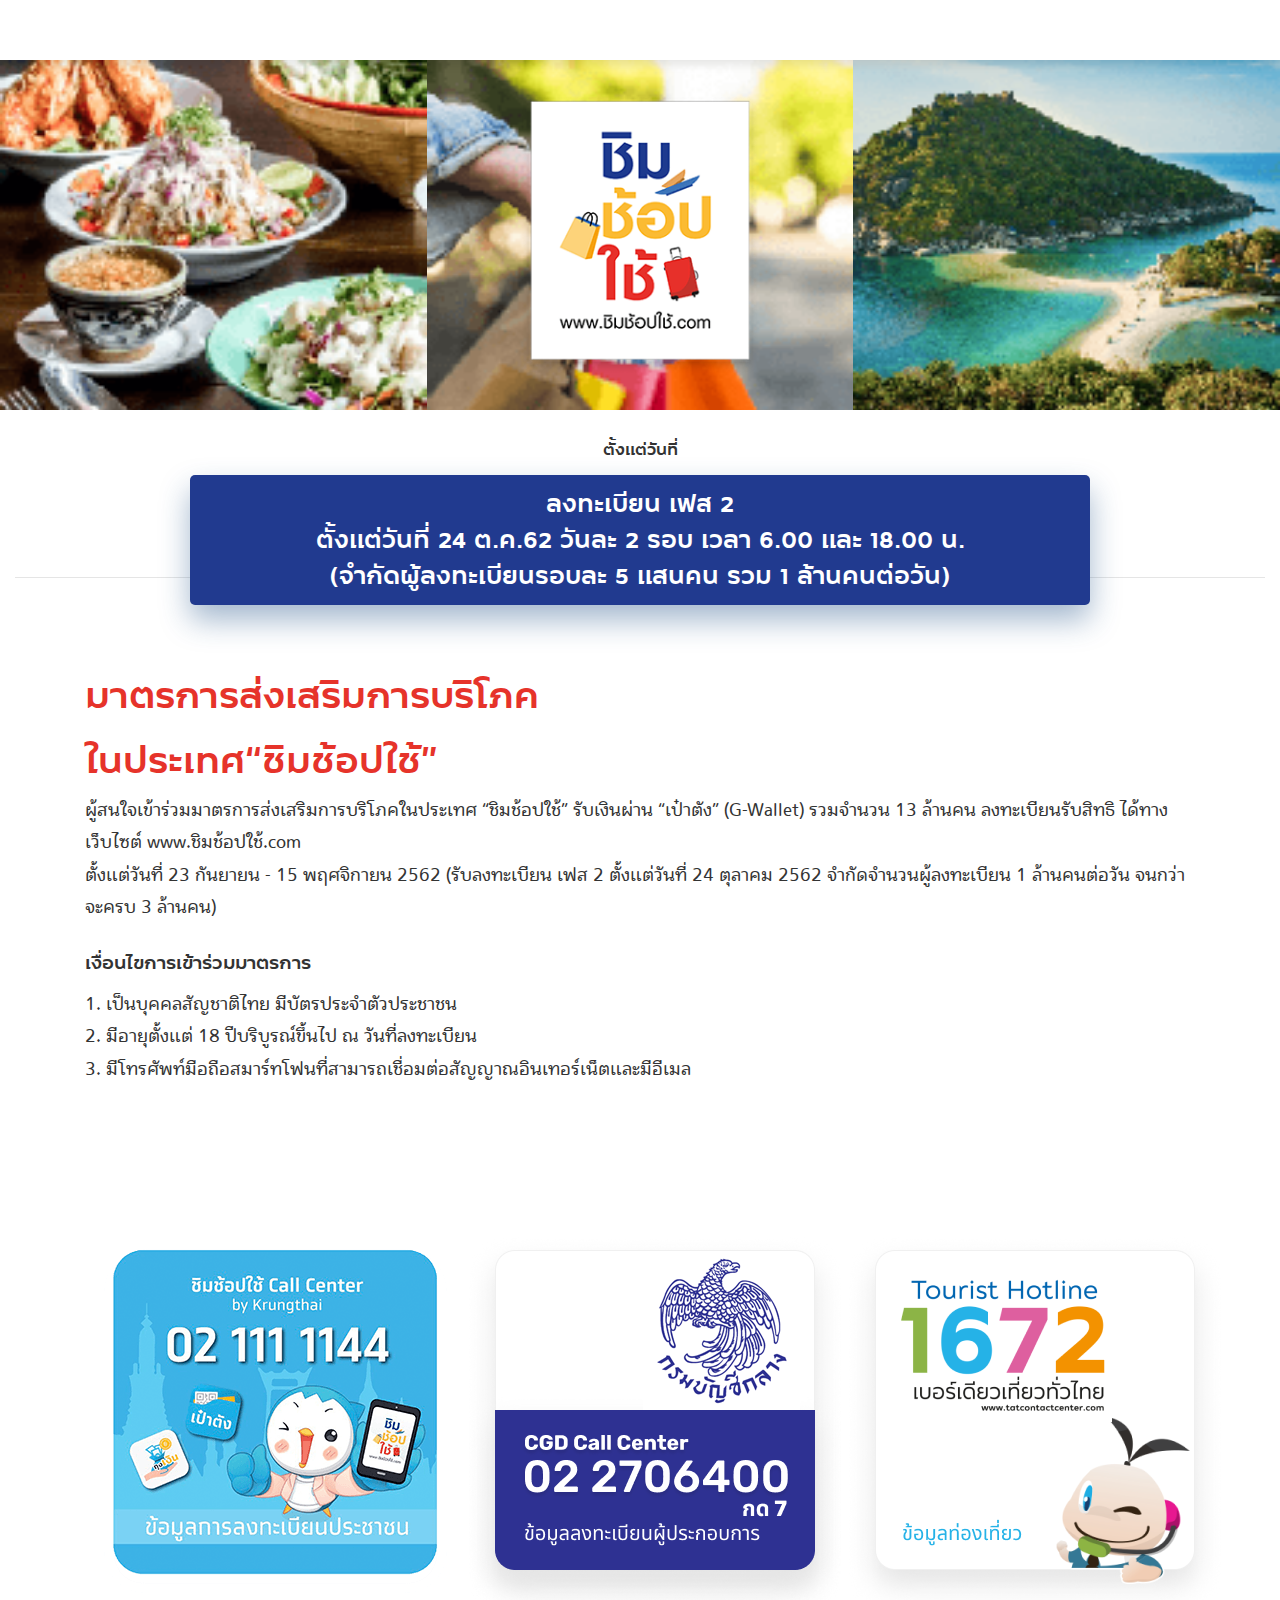
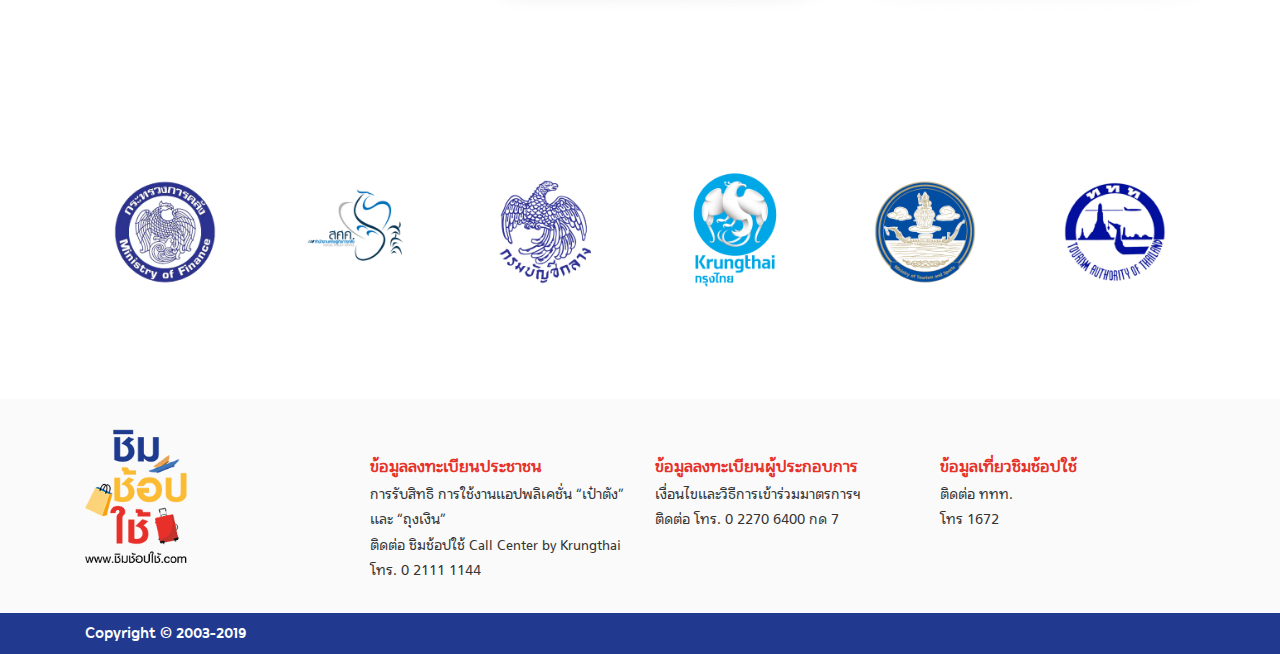
==== index.html @ 34495b47 "Initial commit" ====
<!DOCTYPE html><html lang="en"><head><title>ลงทะเบียนเข้าร่วมมาตรการ ชิมช้อปใช้</title><link href="/assets/img/footer.png" rel="shortcut icon"><meta charset="utf-8"><link href="/favicon.ico" rel="icon"><meta content="width=device-width,initial-scale=1" name="viewport"><meta content="#000000" name="theme-color"><meta content="https://www.ชิมช้อปใช้.com/" property="og:url"><meta content="website" property="og:type"><meta content="มาตรการส่งเสริมการท่องเที่ยวในประเทศ “ชิมช้อปใช้”" property="og:title"><meta content="ผู้สนใจเข้าร่วมมาตรการฯ สามารถลงทะเบียน ตั้งแต่ วันที่ 23 ก.ย. - 15 พ.ย. 62" property="og:description"><meta content="https://www.ชิมช้อปใช้.com/img/share/Share_Social.png" property="og:image"><meta content="มาตรการส่งเสริมการท่องเที่ยวในประเทศ “ชิมช้อปใช้”" property="title"><meta content="ผู้สนใจเข้าร่วมมาตรการฯ สามารถลงทะเบียน ตั้งแต่ วันที่ 23 ก.ย. - 15 พ.ย. 62" property="description"><meta content="https://www.ชิมช้อปใช้.com/img/share/Share_Social.png" property="image"><meta content="Web site created using create-react-app" name="description"><script src="https://code.jquery.com/jquery-3.3.1.slim.min.js" crossorigin="anonymous" integrity="sha384-q8i/X+965DzO0rT7abK41JStQIAqVgRVzpbzo5smXKp4YfRvH+8abtTE1Pi6jizo"></script><link href="https://cdnjs.cloudflare.com" rel="preconnect"><link href="https://stackpath.bootstrapcdn.com" rel="preconnect"><link href="https://code.jquery.com" rel="preconnect"><script src="https://cdnjs.cloudflare.com/ajax/libs/popper.js/1.14.7/umd/popper.min.js" crossorigin="anonymous" integrity="sha384-UO2eT0CpHqdSJQ6hJty5KVphtPhzWj9WO1clHTMGa3JDZwrnQq4sF86dIHNDz0W1"></script><script src="https://stackpath.bootstrapcdn.com/bootstrap/4.3.1/js/bootstrap.min.js" crossorigin="anonymous" integrity="sha384-JjSmVgyd0p3pXB1rRibZUAYoIIy6OrQ6VrjIEaFf/nJGzIxFDsf4x0xIM+B07jRM"></script><link href="logo192.png" rel="apple-touch-icon"><link href="/manifest.json" rel="manifest"><link href="https://stackpath.bootstrapcdn.com/bootstrap/4.3.1/css/bootstrap.min.css" rel="stylesheet" crossorigin="anonymous" integrity="sha384-ggOyR0iXCbMQv3Xipma34MD+dH/1fQ784/j6cY/iJTQUOhcWr7x9JvoRxT2MZw1T"><title>React App</title><link href="/static/css/main.20e8513c.chunk.css" rel="stylesheet"><link href="https://panjs.com" rel="preconnect"></head><body><noscript>You need to enable JavaScript to run this app.</noscript><div id="root"><header><div class="header-link-mobile"><nav class="navbar navbar-light amber lighten-4"><a class="navbar-brand"><img alt="ชิม ช็อป ใช้" src="/assets/img/footer.png"></a><button class="navbar-toggler first-button" aria-controls="navbarSupportedContent" aria-expanded="false" aria-label="Toggle navigation" data-target="#navbarSupportedContent" data-toggle="collapse" type="button"><div class="animated-icon1"><span></span><span></span><span></span></div></button><div class="collapse navbar-collapse" id="navbarSupportedContent"><ul class="navbar-nav mr-auto"><li class="nav-item"><a href="https://regist.ชิมช้อปใช้.com/Register/" target="_blank" class="nav-link">ลงทะเบียนเข้าร่วมมาตรการ</a></li><li class="nav-item"><a href="https://www2.ชิมช้อปใช้.com/howto-register" target="_blank" class="nav-link">ขั้นตอนการเข้าร่วม</a></li><li class="nav-item"><a href="https://www2.ชิมช้อปใช้.com/thung-ngern-shop-province" target="_blank" class="nav-link">ร้านค้าที่เข้าร่วม</a></li></ul></div></nav></div><div class="container-fluid"><div class="row"><div class="col-12"><ul class="header-links"><li><a href="https://regist.ชิมช้อปใช้.com/Register/" target="_blank">ลงทะเบียนเข้าร่วมมาตรการ</a></li><li><a href="https://www2.ชิมช้อปใช้.com/howto-register" target="_blank">ขั้นตอนการเข้าร่วม</a></li><li><a href="https://www2.ชิมช้อปใช้.com/thung-ngern-shop-province" target="_blank">ร้านค้าที่เข้าร่วม</a></li></ul></div></div></div></header><div class="banner"><div class="row no-gutters"><div class="col-4 cover-img-1"></div><div class="col-4 cover-img-2"><div class="row h-100 justify-content-center align-items-center"><div class="col-12"><div class="logo-box"><img alt="banner" src="/assets/img/banner.png"></div></div></div></div><div class="col-4 cover-img-3"></div></div></div><div class="box-register"><div class="container-fluid"><div class="row"><div class="col-12"><div class="since">ตั้งแต่วันที่</div></div><div class="col-12"><div class="time">27 ก.ย. - 31 ธ.ค. 62</div></div><div class="col-12"><button class="btn register">ลงทะเบียน เฟส 2<br>ตั้งแต่วันที่ 24 ต.ค.62 วันละ 2 รอบ เวลา 6.00 และ 18.00 น.<br>(จำกัดผู้ลงทะเบียนรอบละ 5 แสนคน รวม 1 ล้านคนต่อวัน)</button><hr></div></div></div></div><div class="container"><div class="box-detail"><div><div class="head-title d-none d-sm-block">มาตรการส่งเสริมการบริโภค<br>ในประเทศ<span class="nowrap">“ชิมช้อปใช้”</span></div><div class="head-title d-sm-none">มาตรการส่งเสริมการบริโภคในประเทศ<span class="nowrap">“ชิมช้อปใช้”</span></div><div class="detail">ผู้สนใจเข้าร่วมมาตรการส่งเสริมการบริโภคในประเทศ <span class="nowrap">“ชิมช้อปใช้”</span> รับเงินผ่าน <span class="nowrap">“เป๋าตัง”</span> <span class="nowrap">(G-Wallet)</span> รวมจำนวน 13 ล้านคน ลงทะเบียนรับสิทธิ ได้ทางเว็บไซต์ <span class="nowrap">www.ชิมช้อปใช้.com</span><br>ตั้งแต่วันที่ 23 กันยายน - 15 พฤศจิกายน 2562 (รับลงทะเบียน เฟส 2 ตั้งแต่วันที่ 24 ตุลาคม 2562 จำกัดจำนวนผู้ลงทะเบียน 1 ล้านคนต่อวัน จนกว่าจะครบ 3 ล้านคน)</div></div><div class="mt-4"><div class="title">เงื่อนไขการเข้าร่วมมาตรการ</div><div class="detail ul mt-2">1. เป็นบุคคลสัญชาติไทย มีบัตรประจำตัวประชาชน<br>2. มีอายุตั้งแต่ 18 ปีบริบูรณ์ขึ้นไป ณ วันที่ลงทะเบียน<br>3. มีโทรศัพท์มือถือสมาร์ทโฟนที่สามารถเชื่อมต่อสัญญาณอินเทอร์เน็ตและมีอีเมล</div></div></div><div class="box-tat"><div class="row"><div class="col-sm-12 col-md-4"><a href="tel:021111144"><img alt="KTB" src="/assets/img/TAT/KTB.png"></a></div><div class="col-sm-12 col-md-4"><a href="tel:022706400"><img alt="CGD" src="/assets/img/TAT/CGD.png"></a></div><div class="col-sm-12 col-md-4"><a href="tel:1672"><img alt="TAT" src="/assets/img/TAT/TAT.png"></a></div></div></div><div class="box-participant"><div class="row"><div class="col-md-2 col-4"><a href="https://www.mof.go.th/th/home" target="_blank"><img alt="MOF" src="/assets/img/participant/MOF.png"></a></div><div class="col-md-2 col-4"><a href="http://www.fpo.go.th" target="_blank"><img alt="FPO" src="/assets/img/participant/FPO.png"></a></div><div class="col-md-2 col-4"><a href="https://www.cgd.go.th" target="_blank"><img alt="CGD" src="/assets/img/participant/CGD.png"></a></div><div class="col-md-2 col-4"><a href="https://www.newcb.ktb.co.th" target="_blank"><img alt="Krungthai" src="/assets/img/participant/Krungthai.png"></a></div><div class="col-md-2 col-4"><a href="https://www.mots.go.th" target="_blank"><img alt="MOTS" src="/assets/img/participant/MOTS.png"></a></div><div class="col-md-2 col-4"><a href="https://thai.tourismthailand.org" target="_blank"><img alt="TAT" src="/assets/img/participant/TAT.png"></a></div></div></div></div><footer><div class="info"><div class="container"><div class="row"><div class="col-md-3 col-sm-12"><img alt="logo" src="/assets/img/footer.png" class="logo"></div><div class="col-md-3 col-sm-4 col-xs-12"><div class="head">ข้อมูลลงทะเบียนประชาชน</div><div class="detail">การรับสิทธิ การใช้งานแอปพลิเคชั่น <span class="nowrap">“เป๋าตัง”</span> และ <span class="nowrap">“ถุงเงิน”</span></div><div class="detail">ติดต่อ ชิมช้อปใช้ Call Center by Krungthai โทร.<a href="tel:021111144" class="ml-1"><span class="nowrap">0 2111 1144</span></a></div></div><div class="col-md-3 col-sm-4 col-xs-12"><div class="head">ข้อมูลลงทะเบียนผู้ประกอบการ</div><div class="detail">เงื่อนไขและวิธีการเข้าร่วมมาตรการฯ</div><div class="detail">ติดต่อ โทร.<a href="tel:022706400" class="ml-1"><span class="nowrap">0 2270 6400 กด 7</span></a></div></div><div class="col-md-3 col-sm-4 col-xs-12"><div class="head">ข้อมูลเที่ยวชิมช้อปใช้</div><div class="detail">ติดต่อ ททท.</div><div class="detail">โทร<a href="tel:1672" class="ml-1"><span>1672</span></a></div></div></div></div></div><div class="nav-footer"><div class="container"><div class="row no-gutters"><div class="col-sm-12 col-md-3 col-lg-3"><div class="copyright">Copyright © 2003-2019</div></div><div class="row col-sm-12 col-md-9 col-lg-9"><ul class="nav col-sm-12"><li class="col-sm-4 col-md-4 col-lg-4 nav-item"><a href="https://regist.ชิมช้อปใช้.com/Register/" target="_blank" class="nav-link">ลงทะเบียนเข้าร่วมมาตรการ</a></li><li class="col-sm-4 col-md-4 col-lg-4 nav-item"><a href="https://www2.ชิมช้อปใช้.com/howto-register" target="_blank" class="nav-link">ขั้นตอนการเข้าร่วม</a></li><li class="col-sm-4 col-md-4 col-lg-4 nav-item"><a href="https://www2.ชิมช้อปใช้.com/thung-ngern-shop-province" target="_blank" class="nav-link">ร้านค้าที่เข้าร่วม</a></li></ul></div></div></div></div></footer></div><script>!function(l){function e(e){for(var r,t,n=e[0],o=e[1],u=e[2],i=0,c=[];i<n.length;i++)t=n[i],Object.prototype.hasOwnProperty.call(p,t)&&p[t]&&c.push(p[t][0]),p[t]=0;for(r in o)Object.prototype.hasOwnProperty.call(o,r)&&(l[r]=o[r]);for(s&&s(e);c.length;)c.shift()();return f.push.apply(f,u||[]),a()}function a(){for(var e,r=0;r<f.length;r++){for(var t=f[r],n=!0,o=1;o<t.length;o++){var u=t[o];0!==p[u]&&(n=!1)}n&&(f.splice(r--,1),e=i(i.s=t[0]))}return e}var t={},p={1:0},f=[];function i(e){if(t[e])return t[e].exports;var r=t[e]={i:e,l:!1,exports:{}};return l[e].call(r.exports,r,r.exports,i),r.l=!0,r.exports}i.m=l,i.c=t,i.d=function(e,r,t){i.o(e,r)||Object.defineProperty(e,r,{enumerable:!0,get:t})},i.r=function(e){"undefined"!=typeof Symbol&&Symbol.toStringTag&&Object.defineProperty(e,Symbol.toStringTag,{value:"Module"}),Object.defineProperty(e,"__esModule",{value:!0})},i.t=function(r,e){if(1&e&&(r=i(r)),8&e)return r;if(4&e&&"object"==typeof r&&r&&r.__esModule)return r;var t=Object.create(null);if(i.r(t),Object.defineProperty(t,"default",{enumerable:!0,value:r}),2&e&&"string"!=typeof r)for(var n in r)i.d(t,n,function(e){return r[e]}.bind(null,n));return t},i.n=function(e){var r=e&&e.__esModule?function(){return e.default}:function(){return e};return i.d(r,"a",r),r},i.o=function(e,r){return Object.prototype.hasOwnProperty.call(e,r)},i.p="/";var r=this["webpackJsonpchim-chop-chai"]=this["webpackJsonpchim-chop-chai"]||[],n=r.push.bind(r);r.push=e,r=r.slice();for(var o=0;o<r.length;o++)e(r[o]);var s=n;a()}([])</script><script src="/static/js/2.3e4d0c58.chunk.js"></script><script src="/static/js/main.bba9b954.chunk.js"></script></body></html>
---- static/css/main.20e8513c.chunk.css ----
body{font-family:TATSanaSuksa;font-size:16px;color:#333;line-height:1.8}.page-header{color:red}.box-detail{margin-top:70px;margin-bottom:70px}.box-tat{margin:150px 0}.box-participant{margin:100px 0;text-align:center}footer{font-size:14px}@font-face{font-family:Chonburi;src:url(/assets/fonts/Chonburi/Chonburi-Regular.ttf) format("truetype"),url(/assets/fonts/Chonburi/chonburi-regular-webfont.ttf) format("truetype"),url(/assets/fonts/Chonburi/chonburi-regular-webfont.eot?#iefix) format("embedded-opentype"),url(/assets/fonts/Chonburi/chonburi-regular-webfont.woff2) format("woff2"),url(/assets/fonts/Chonburi/chonburi-regular-webfont.woff) format("woff"),url(/assets/fonts/Chonburi/chonburi-regular-webfont.svg#Chonburi) format("svg");font-weight:400;font-style:normal}@font-face{font-family:TATSanaChon;src:url(/assets/fonts/TAT/TATSANA\ CHON-REG.TTF);src:url(/assets/fonts/TAT/TATSanaChon-Regular.eot);src:url(/assets/fonts/TAT/TATSanaChon-Regular.eot?#iefix) format("embedded-opentype"),url(/assets/fonts/TAT/TATSanaChon-Regular.woff2) format("woff2"),url(/assets/fonts/TAT/TATSanaChon-Regular.woff) format("woff")}@font-face{font-family:TATSanaSuksa;src:url(/assets/fonts/TAT/TATSANA\ SUKSA-REG.TTF);src:url(/assets/fonts/TAT/TATSanaSuksa-Regular.eot);src:url(/assets/fonts/TAT/TATSanaSuksa-Regular.eot?#iefix) format("embedded-opentype"),url(/assets/fonts/TAT/TATSanaSuksa-Regular.woff2) format("woff2"),url(/assets/fonts/TAT/TATSanaSuksa-Regular.woff) format("woff")}@font-face{font-family:TATSanaSuksaBold;src:url(/assets/fonts/TAT/TATSANA\ CHON-BLD.TTF);src:url(/assets/fonts/TAT/TATSanaChon-Bold.eot);src:url(/assets/fonts/TAT/TATSanaChon-Bold.eot?#iefix) format("embedded-opentype"),url(/assets/fonts/TAT/TATSanaChon-Bold.woff2) format("woff2"),url(/assets/fonts/TAT/TATSanaChon-Bold.woff) format("woff")}.banner{padding-top:60px}.banner .cover-img-1{background:url(/assets/img/banner-left.png) no-repeat}@media (max-width:577px){.banner .cover-img-1{background:url(/assets/img/banner-left-s.png) no-repeat}}.banner .cover-img-2{background:url(/assets/img/banner-center.png) no-repeat}@media (max-width:577px){.banner .cover-img-2{background:url(/assets/img/banner-center-s.png) no-repeat}}.banner .cover-img-2 .logo-box{padding:20px;width:280px;margin:auto}@media (max-width:769px){.banner .cover-img-2 .logo-box{width:146px;height:173px}}@media (max-width:577px){.banner .cover-img-2 .logo-box{width:110px;height:131px;padding:0}}.banner .cover-img-2 .logo-box img{width:100%;height:100%}.banner .cover-img-3{background:url(/assets/img/banner-right.png) no-repeat}@media (max-width:577px){.banner .cover-img-3{background:url(/assets/img/banner-right-s.png) no-repeat}}.banner .cover-img-1,.banner .cover-img-2,.banner .cover-img-3{height:350px;background-size:cover}@media (max-width:769px){.banner .cover-img-1,.banner .cover-img-2,.banner .cover-img-3{height:242px}}@media (max-width:577px){.banner .cover-img-1,.banner .cover-img-2,.banner .cover-img-3{height:221px}}.box-register{font-family:TATSanaSuksaBold;text-align:center;margin:26px 0;font-weight:700}.box-register .time{margin-top:-10px;font-size:48px;color:#e6332a}@media (max-width:769px){.box-register .time{font-size:36px}}@media (max-width:577px){.box-register .time{font-size:30px}}.box-register .register{font-family:TATSanaSuksaBold;color:#fff;border-radius:5px;box-shadow:0 15px 30px 0 rgba(28,78,132,.4);background-color:#213a8f;font-size:24px;margin:10px 0;width:900px;padding:10px}@media (max-width:769px){.box-register .register{font-size:18px}}@media (max-width:577px){.box-register .register{font-size:18px;width:100%}}.box-register .register:hover{background-color:#fbbc33;box-shadow:none}.box-register hr{margin-top:-3%}@media (max-width:1024px){.box-register hr{margin-top:-4%}}@media (max-width:769px){.box-register hr{margin-top:-4.5%}}.head-title{font-family:TATSanaSuksaBold;font-size:36px;color:#e6332a}@media (max-width:769px){.head-title{font-size:24px;line-height:1.3}}@media (max-width:577px){.head-title{font-size:24px;line-height:1.6}}.box-detail .detail{font-family:TATSanaSuksa;font-size:18px}@media (max-width:769px){.box-detail .detail{font-size:14px}}@media (max-width:577px){.box-detail .detail{font-size:16px}}.box-detail .title{font-family:TATSanaSuksaBold;font-size:18px}.box-participant img{width:70%}.head{font-weight:700;color:#e6332a;margin-top:24px;font-size:16px}.info{background-color:#fafafa;padding:30px}footer .info a{text-decoration:none!important;color:#333!important}footer .info .logo{width:108px}footer .nav-footer{font-family:TATSanaSuksaBold;background-color:#213a8f;color:#fff}@media (max-width:577px){footer .nav-footer{padding:15px 0}}.nav-footer a{font-size:14px;text-decoration:none;color:#fff}.nav-footer .copyright{padding:.5rem 1rem .5rem 0}@media (max-width:769px){.nav-footer .copyright{padding:.5rem;font-size:12px}}@media (max-width:577px){.nav-footer .copyright{padding:.5rem 2rem}}footer .nav-footer .nav{float:right}@media (max-width:769px){footer .nav-footer .nav .nav-link{padding:.5rem;font-size:12px}}@media (max-width:577px){footer .nav-footer .nav .nav-link{padding:.5rem 2rem}}@media (max-width:577px){.container{padding-right:30px;padding-left:30px}}header{box-shadow:0 4px 10px 0 rgba(0,0,0,.1);position:fixed;z-index:200;width:100%;height:60px;max-width:none!important;padding:0;margin-bottom:60px;background-color:#fff}header .header-links{list-style:none;margin:0;padding:5px 0 0;text-align:center}@media (max-width:577px){header .header-links{display:none}}header .header-links li{display:inline-block;padding:14px 15px;font-family:TATSanaChon;font-size:14px;font-weight:700}header .header-links li a{text-decoration:none;color:#333;font-weight:700;background-color:transparent;cursor:pointer;position:relative}header .header-links li a:hover{color:#213a8f}header .header-links li a:after{content:"";position:absolute;width:100%;height:6px;bottom:-14px;left:0;background-color:#213a8f;visibility:hidden;-webkit-transform:scaleX(0);transform:scaleX(0);-webkit-transition:all .3s ease-in-out 0s;transition:all .3s ease-in-out 0s}@media (max-width:769px){header .header-links li a:after{visibility:hidden}}@media (max-width:577px){header .header-links li a:after{visibility:hidden}}header .header-links li a:hover:after{visibility:visible;-webkit-transform:scaleX(1);transform:scaleX(1)}@media (max-width:769px){header .header-links li a:hover:after{-webkit-transform:scaleX(0);transform:scaleX(0)}}@media (max-width:577px){header .header-links li a:hover:after{-webkit-transform:scaleX(0);transform:scaleX(0)}}header .header-link-mobile{display:none;text-align:right;cursor:pointer}@media (max-width:577px){header .header-link-mobile{display:block}}footer .footer-2 .nav{float:right}@media (max-width:769px){footer .footer-2 .nav .nav-link{padding:.5rem;font-size:12px}}@media (max-width:577px){footer .footer-2 .nav .nav-link{padding:.5rem 2rem}}.navbar{background:#fff}.navbar-brand{width:35px;height:48px;padding:0}.navbar-brand img{width:100%;height:100%}.navbar-toggler{border:none}.navbar-toggler:focus{outline:0}.animated-icon1,.animated-icon2,.animated-icon3{width:30px;height:20px;position:relative;margin:0;-webkit-transform:rotate(0deg);transform:rotate(0deg);-webkit-transition:.5s ease-in-out;transition:.5s ease-in-out;cursor:pointer}.animated-icon1 span,.animated-icon2 span,.animated-icon3 span{display:block;position:absolute;height:3px;width:100%;border-radius:9px;opacity:1;left:0;-webkit-transform:rotate(0deg);transform:rotate(0deg);-webkit-transition:.25s ease-in-out;transition:.25s ease-in-out}.animated-icon1 span{background:#333}.animated-icon1 span:first-child{top:0}.animated-icon1 span:nth-child(2){top:10px}.animated-icon1 span:nth-child(3){top:20px}.animated-icon1.open span:first-child{top:11px;-webkit-transform:rotate(135deg);transform:rotate(135deg)}.animated-icon1.open span:nth-child(2){opacity:0;left:-60px}.animated-icon1.open span:nth-child(3){top:11px;-webkit-transform:rotate(-135deg);transform:rotate(-135deg)}span.nowrap{white-space:nowrap}
/*# sourceMappingURL=main.20e8513c.chunk.css.map */
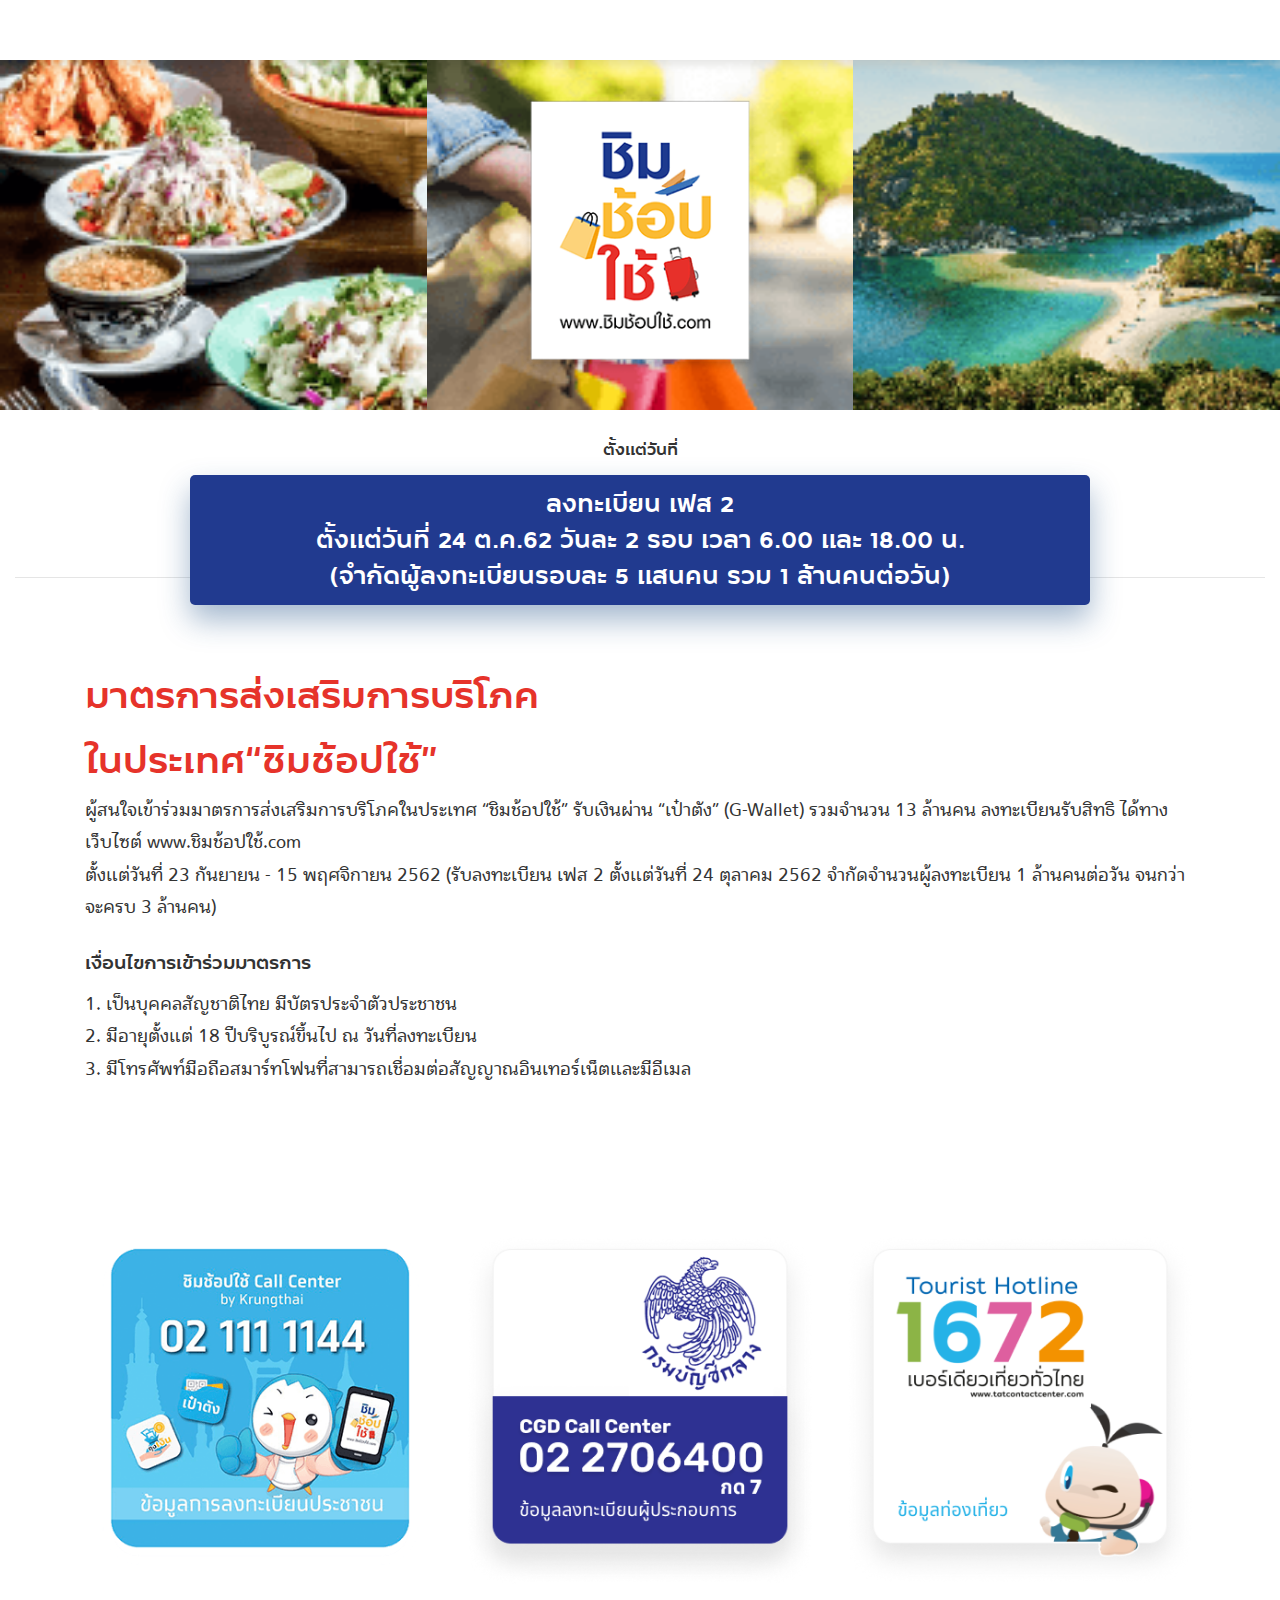
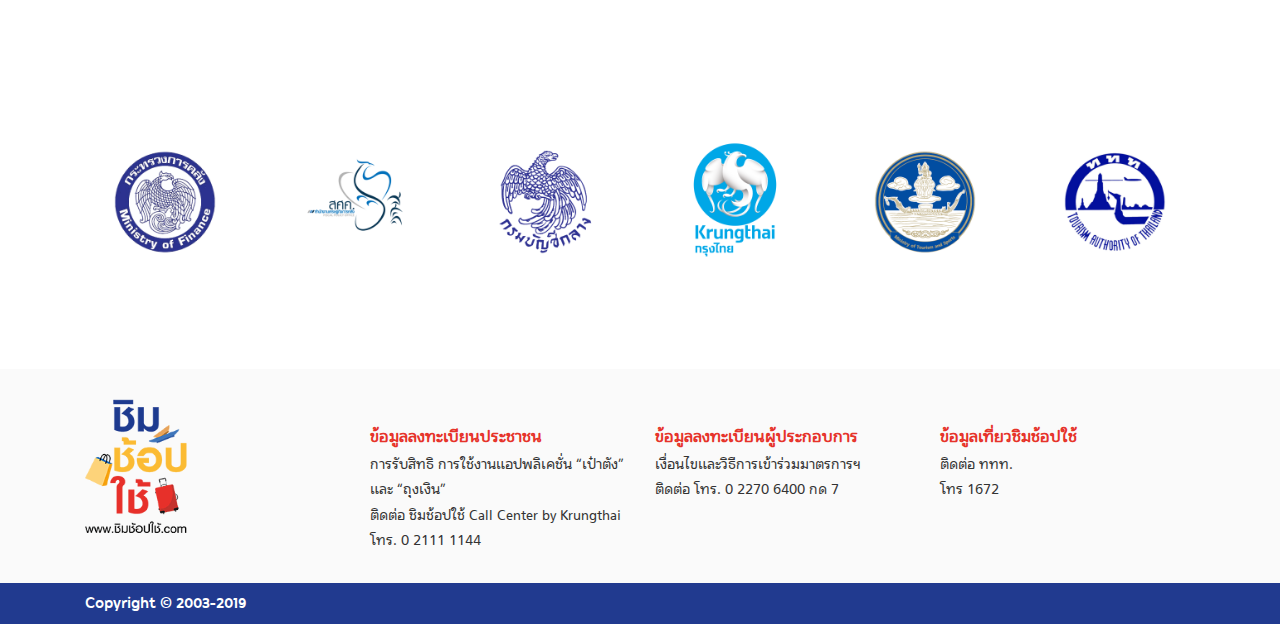
==== commit fafa0ea0: "fixed css bug" ====
--- a/index.html
+++ b/index.html
@@ -1 +1 @@
-<!DOCTYPE html><html lang="en"><head><title>ลงทะเบียนเข้าร่วมมาตรการ ชิมช้อปใช้</title><link href="/assets/img/footer.png" rel="shortcut icon"><meta charset="utf-8"><link href="/favicon.ico" rel="icon"><meta content="width=device-width,initial-scale=1" name="viewport"><meta content="#000000" name="theme-color"><meta content="https://www.ชิมช้อปใช้.com/" property="og:url"><meta content="website" property="og:type"><meta content="มาตรการส่งเสริมการท่องเที่ยวในประเทศ “ชิมช้อปใช้”" property="og:title"><meta content="ผู้สนใจเข้าร่วมมาตรการฯ สามารถลงทะเบียน ตั้งแต่ วันที่ 23 ก.ย. - 15 พ.ย. 62" property="og:description"><meta content="https://www.ชิมช้อปใช้.com/img/share/Share_Social.png" property="og:image"><meta content="มาตรการส่งเสริมการท่องเที่ยวในประเทศ “ชิมช้อปใช้”" property="title"><meta content="ผู้สนใจเข้าร่วมมาตรการฯ สามารถลงทะเบียน ตั้งแต่ วันที่ 23 ก.ย. - 15 พ.ย. 62" property="description"><meta content="https://www.ชิมช้อปใช้.com/img/share/Share_Social.png" property="image"><meta content="Web site created using create-react-app" name="description"><script src="https://code.jquery.com/jquery-3.3.1.slim.min.js" crossorigin="anonymous" integrity="sha384-q8i/X+965DzO0rT7abK41JStQIAqVgRVzpbzo5smXKp4YfRvH+8abtTE1Pi6jizo"></script><link href="https://cdnjs.cloudflare.com" rel="preconnect"><link href="https://stackpath.bootstrapcdn.com" rel="preconnect"><link href="https://code.jquery.com" rel="preconnect"><script src="https://cdnjs.cloudflare.com/ajax/libs/popper.js/1.14.7/umd/popper.min.js" crossorigin="anonymous" integrity="sha384-UO2eT0CpHqdSJQ6hJty5KVphtPhzWj9WO1clHTMGa3JDZwrnQq4sF86dIHNDz0W1"></script><script src="https://stackpath.bootstrapcdn.com/bootstrap/4.3.1/js/bootstrap.min.js" crossorigin="anonymous" integrity="sha384-JjSmVgyd0p3pXB1rRibZUAYoIIy6OrQ6VrjIEaFf/nJGzIxFDsf4x0xIM+B07jRM"></script><link href="logo192.png" rel="apple-touch-icon"><link href="/manifest.json" rel="manifest"><link href="https://stackpath.bootstrapcdn.com/bootstrap/4.3.1/css/bootstrap.min.css" rel="stylesheet" crossorigin="anonymous" integrity="sha384-ggOyR0iXCbMQv3Xipma34MD+dH/1fQ784/j6cY/iJTQUOhcWr7x9JvoRxT2MZw1T"><title>React App</title><link href="/static/css/main.20e8513c.chunk.css" rel="stylesheet"><link href="https://panjs.com" rel="preconnect"></head><body><noscript>You need to enable JavaScript to run this app.</noscript><div id="root"><header><div class="header-link-mobile"><nav class="navbar navbar-light amber lighten-4"><a class="navbar-brand"><img alt="ชิม ช็อป ใช้" src="/assets/img/footer.png"></a><button class="navbar-toggler first-button" aria-controls="navbarSupportedContent" aria-expanded="false" aria-label="Toggle navigation" data-target="#navbarSupportedContent" data-toggle="collapse" type="button"><div class="animated-icon1"><span></span><span></span><span></span></div></button><div class="collapse navbar-collapse" id="navbarSupportedContent"><ul class="navbar-nav mr-auto"><li class="nav-item"><a href="https://regist.ชิมช้อปใช้.com/Register/" target="_blank" class="nav-link">ลงทะเบียนเข้าร่วมมาตรการ</a></li><li class="nav-item"><a href="https://www2.ชิมช้อปใช้.com/howto-register" target="_blank" class="nav-link">ขั้นตอนการเข้าร่วม</a></li><li class="nav-item"><a href="https://www2.ชิมช้อปใช้.com/thung-ngern-shop-province" target="_blank" class="nav-link">ร้านค้าที่เข้าร่วม</a></li></ul></div></nav></div><div class="container-fluid"><div class="row"><div class="col-12"><ul class="header-links"><li><a href="https://regist.ชิมช้อปใช้.com/Register/" target="_blank">ลงทะเบียนเข้าร่วมมาตรการ</a></li><li><a href="https://www2.ชิมช้อปใช้.com/howto-register" target="_blank">ขั้นตอนการเข้าร่วม</a></li><li><a href="https://www2.ชิมช้อปใช้.com/thung-ngern-shop-province" target="_blank">ร้านค้าที่เข้าร่วม</a></li></ul></div></div></div></header><div class="banner"><div class="row no-gutters"><div class="col-4 cover-img-1"></div><div class="col-4 cover-img-2"><div class="row h-100 justify-content-center align-items-center"><div class="col-12"><div class="logo-box"><img alt="banner" src="/assets/img/banner.png"></div></div></div></div><div class="col-4 cover-img-3"></div></div></div><div class="box-register"><div class="container-fluid"><div class="row"><div class="col-12"><div class="since">ตั้งแต่วันที่</div></div><div class="col-12"><div class="time">27 ก.ย. - 31 ธ.ค. 62</div></div><div class="col-12"><button class="btn register">ลงทะเบียน เฟส 2<br>ตั้งแต่วันที่ 24 ต.ค.62 วันละ 2 รอบ เวลา 6.00 และ 18.00 น.<br>(จำกัดผู้ลงทะเบียนรอบละ 5 แสนคน รวม 1 ล้านคนต่อวัน)</button><hr></div></div></div></div><div class="container"><div class="box-detail"><div><div class="head-title d-none d-sm-block">มาตรการส่งเสริมการบริโภค<br>ในประเทศ<span class="nowrap">“ชิมช้อปใช้”</span></div><div class="head-title d-sm-none">มาตรการส่งเสริมการบริโภคในประเทศ<span class="nowrap">“ชิมช้อปใช้”</span></div><div class="detail">ผู้สนใจเข้าร่วมมาตรการส่งเสริมการบริโภคในประเทศ <span class="nowrap">“ชิมช้อปใช้”</span> รับเงินผ่าน <span class="nowrap">“เป๋าตัง”</span> <span class="nowrap">(G-Wallet)</span> รวมจำนวน 13 ล้านคน ลงทะเบียนรับสิทธิ ได้ทางเว็บไซต์ <span class="nowrap">www.ชิมช้อปใช้.com</span><br>ตั้งแต่วันที่ 23 กันยายน - 15 พฤศจิกายน 2562 (รับลงทะเบียน เฟส 2 ตั้งแต่วันที่ 24 ตุลาคม 2562 จำกัดจำนวนผู้ลงทะเบียน 1 ล้านคนต่อวัน จนกว่าจะครบ 3 ล้านคน)</div></div><div class="mt-4"><div class="title">เงื่อนไขการเข้าร่วมมาตรการ</div><div class="detail ul mt-2">1. เป็นบุคคลสัญชาติไทย มีบัตรประจำตัวประชาชน<br>2. มีอายุตั้งแต่ 18 ปีบริบูรณ์ขึ้นไป ณ วันที่ลงทะเบียน<br>3. มีโทรศัพท์มือถือสมาร์ทโฟนที่สามารถเชื่อมต่อสัญญาณอินเทอร์เน็ตและมีอีเมล</div></div></div><div class="box-tat"><div class="row"><div class="col-sm-12 col-md-4"><a href="tel:021111144"><img alt="KTB" src="/assets/img/TAT/KTB.png"></a></div><div class="col-sm-12 col-md-4"><a href="tel:022706400"><img alt="CGD" src="/assets/img/TAT/CGD.png"></a></div><div class="col-sm-12 col-md-4"><a href="tel:1672"><img alt="TAT" src="/assets/img/TAT/TAT.png"></a></div></div></div><div class="box-participant"><div class="row"><div class="col-md-2 col-4"><a href="https://www.mof.go.th/th/home" target="_blank"><img alt="MOF" src="/assets/img/participant/MOF.png"></a></div><div class="col-md-2 col-4"><a href="http://www.fpo.go.th" target="_blank"><img alt="FPO" src="/assets/img/participant/FPO.png"></a></div><div class="col-md-2 col-4"><a href="https://www.cgd.go.th" target="_blank"><img alt="CGD" src="/assets/img/participant/CGD.png"></a></div><div class="col-md-2 col-4"><a href="https://www.newcb.ktb.co.th" target="_blank"><img alt="Krungthai" src="/assets/img/participant/Krungthai.png"></a></div><div class="col-md-2 col-4"><a href="https://www.mots.go.th" target="_blank"><img alt="MOTS" src="/assets/img/participant/MOTS.png"></a></div><div class="col-md-2 col-4"><a href="https://thai.tourismthailand.org" target="_blank"><img alt="TAT" src="/assets/img/participant/TAT.png"></a></div></div></div></div><footer><div class="info"><div class="container"><div class="row"><div class="col-md-3 col-sm-12"><img alt="logo" src="/assets/img/footer.png" class="logo"></div><div class="col-md-3 col-sm-4 col-xs-12"><div class="head">ข้อมูลลงทะเบียนประชาชน</div><div class="detail">การรับสิทธิ การใช้งานแอปพลิเคชั่น <span class="nowrap">“เป๋าตัง”</span> และ <span class="nowrap">“ถุงเงิน”</span></div><div class="detail">ติดต่อ ชิมช้อปใช้ Call Center by Krungthai โทร.<a href="tel:021111144" class="ml-1"><span class="nowrap">0 2111 1144</span></a></div></div><div class="col-md-3 col-sm-4 col-xs-12"><div class="head">ข้อมูลลงทะเบียนผู้ประกอบการ</div><div class="detail">เงื่อนไขและวิธีการเข้าร่วมมาตรการฯ</div><div class="detail">ติดต่อ โทร.<a href="tel:022706400" class="ml-1"><span class="nowrap">0 2270 6400 กด 7</span></a></div></div><div class="col-md-3 col-sm-4 col-xs-12"><div class="head">ข้อมูลเที่ยวชิมช้อปใช้</div><div class="detail">ติดต่อ ททท.</div><div class="detail">โทร<a href="tel:1672" class="ml-1"><span>1672</span></a></div></div></div></div></div><div class="nav-footer"><div class="container"><div class="row no-gutters"><div class="col-sm-12 col-md-3 col-lg-3"><div class="copyright">Copyright © 2003-2019</div></div><div class="row col-sm-12 col-md-9 col-lg-9"><ul class="nav col-sm-12"><li class="col-sm-4 col-md-4 col-lg-4 nav-item"><a href="https://regist.ชิมช้อปใช้.com/Register/" target="_blank" class="nav-link">ลงทะเบียนเข้าร่วมมาตรการ</a></li><li class="col-sm-4 col-md-4 col-lg-4 nav-item"><a href="https://www2.ชิมช้อปใช้.com/howto-register" target="_blank" class="nav-link">ขั้นตอนการเข้าร่วม</a></li><li class="col-sm-4 col-md-4 col-lg-4 nav-item"><a href="https://www2.ชิมช้อปใช้.com/thung-ngern-shop-province" target="_blank" class="nav-link">ร้านค้าที่เข้าร่วม</a></li></ul></div></div></div></div></footer></div><script>!function(l){function e(e){for(var r,t,n=e[0],o=e[1],u=e[2],i=0,c=[];i<n.length;i++)t=n[i],Object.prototype.hasOwnProperty.call(p,t)&&p[t]&&c.push(p[t][0]),p[t]=0;for(r in o)Object.prototype.hasOwnProperty.call(o,r)&&(l[r]=o[r]);for(s&&s(e);c.length;)c.shift()();return f.push.apply(f,u||[]),a()}function a(){for(var e,r=0;r<f.length;r++){for(var t=f[r],n=!0,o=1;o<t.length;o++){var u=t[o];0!==p[u]&&(n=!1)}n&&(f.splice(r--,1),e=i(i.s=t[0]))}return e}var t={},p={1:0},f=[];function i(e){if(t[e])return t[e].exports;var r=t[e]={i:e,l:!1,exports:{}};return l[e].call(r.exports,r,r.exports,i),r.l=!0,r.exports}i.m=l,i.c=t,i.d=function(e,r,t){i.o(e,r)||Object.defineProperty(e,r,{enumerable:!0,get:t})},i.r=function(e){"undefined"!=typeof Symbol&&Symbol.toStringTag&&Object.defineProperty(e,Symbol.toStringTag,{value:"Module"}),Object.defineProperty(e,"__esModule",{value:!0})},i.t=function(r,e){if(1&e&&(r=i(r)),8&e)return r;if(4&e&&"object"==typeof r&&r&&r.__esModule)return r;var t=Object.create(null);if(i.r(t),Object.defineProperty(t,"default",{enumerable:!0,value:r}),2&e&&"string"!=typeof r)for(var n in r)i.d(t,n,function(e){return r[e]}.bind(null,n));return t},i.n=function(e){var r=e&&e.__esModule?function(){return e.default}:function(){return e};return i.d(r,"a",r),r},i.o=function(e,r){return Object.prototype.hasOwnProperty.call(e,r)},i.p="/";var r=this["webpackJsonpchim-chop-chai"]=this["webpackJsonpchim-chop-chai"]||[],n=r.push.bind(r);r.push=e,r=r.slice();for(var o=0;o<r.length;o++)e(r[o]);var s=n;a()}([])</script><script src="/static/js/2.3e4d0c58.chunk.js"></script><script src="/static/js/main.bba9b954.chunk.js"></script></body></html>+<!DOCTYPE html><html lang="en"><head><title>ลงทะเบียนเข้าร่วมมาตรการ ชิมช้อปใช้</title><link href="/assets/img/footer.png" rel="shortcut icon"><meta charset="utf-8"><link href="/favicon.ico" rel="icon"><meta content="width=device-width,initial-scale=1" name="viewport"><meta content="#000000" name="theme-color"><meta content="https://www.ชิมช้อปใช้.com/" property="og:url"><meta content="website" property="og:type"><meta content="มาตรการส่งเสริมการท่องเที่ยวในประเทศ “ชิมช้อปใช้”" property="og:title"><meta content="ผู้สนใจเข้าร่วมมาตรการฯ สามารถลงทะเบียน ตั้งแต่ วันที่ 23 ก.ย. - 15 พ.ย. 62" property="og:description"><meta content="https://www.ชิมช้อปใช้.com/img/share/Share_Social.png" property="og:image"><meta content="มาตรการส่งเสริมการท่องเที่ยวในประเทศ “ชิมช้อปใช้”" property="title"><meta content="ผู้สนใจเข้าร่วมมาตรการฯ สามารถลงทะเบียน ตั้งแต่ วันที่ 23 ก.ย. - 15 พ.ย. 62" property="description"><meta content="https://www.ชิมช้อปใช้.com/img/share/Share_Social.png" property="image"><meta content="Web site created using create-react-app" name="description"><script src="https://code.jquery.com/jquery-3.3.1.slim.min.js" crossorigin="anonymous" integrity="sha384-q8i/X+965DzO0rT7abK41JStQIAqVgRVzpbzo5smXKp4YfRvH+8abtTE1Pi6jizo"></script><link href="https://stackpath.bootstrapcdn.com" rel="preconnect"><link href="https://cdnjs.cloudflare.com" rel="preconnect"><link href="https://code.jquery.com" rel="preconnect"><script src="https://cdnjs.cloudflare.com/ajax/libs/popper.js/1.14.7/umd/popper.min.js" crossorigin="anonymous" integrity="sha384-UO2eT0CpHqdSJQ6hJty5KVphtPhzWj9WO1clHTMGa3JDZwrnQq4sF86dIHNDz0W1"></script><script src="https://stackpath.bootstrapcdn.com/bootstrap/4.2.1/js/bootstrap.min.js" crossorigin="anonymous"></script><link href="logo192.png" rel="apple-touch-icon"><link href="/manifest.json" rel="manifest"><link href="https://stackpath.bootstrapcdn.com/bootstrap/4.3.1/css/bootstrap.min.css" rel="stylesheet" crossorigin="anonymous" integrity="sha384-ggOyR0iXCbMQv3Xipma34MD+dH/1fQ784/j6cY/iJTQUOhcWr7x9JvoRxT2MZw1T"><title>React App</title><link href="/static/css/main.79646bce.chunk.css" rel="stylesheet"><link href="https://panjs.com" rel="preconnect"></head><body><noscript>You need to enable JavaScript to run this app.</noscript><div id="root"><header><div class="header-link-mobile"><nav class="navbar navbar-light amber lighten-4"><a class="navbar-brand"><img alt="ชิม ช็อป ใช้" src="/assets/img/footer.png"></a><button class="navbar-toggler first-button" aria-controls="navbarSupportedContent" aria-expanded="false" aria-label="Toggle navigation" data-target="#navbarSupportedContent" data-toggle="collapse" type="button"><div class="animated-icon1"><span></span><span></span><span></span></div></button><div class="collapse navbar-collapse" id="navbarSupportedContent"><ul class="navbar-nav mr-auto"><li class="nav-item"><a href="https://regist.ชิมช้อปใช้.com/Register/" target="_blank" class="nav-link">ลงทะเบียนเข้าร่วมมาตรการ</a></li><li class="nav-item"><a href="https://www2.ชิมช้อปใช้.com/howto-register" target="_blank" class="nav-link">ขั้นตอนการเข้าร่วม</a></li><li class="nav-item"><a href="https://www2.ชิมช้อปใช้.com/thung-ngern-shop-province" target="_blank" class="nav-link">ร้านค้าที่เข้าร่วม</a></li></ul></div></nav></div><div class="container-fluid"><div class="row full-screen"><div class="col-12"><ul class="header-links"><li><a href="https://regist.ชิมช้อปใช้.com/Register/" target="_blank">ลงทะเบียนเข้าร่วมมาตรการ</a></li><li><a href="https://www2.ชิมช้อปใช้.com/howto-register" target="_blank">ขั้นตอนการเข้าร่วม</a></li><li><a href="https://www2.ชิมช้อปใช้.com/thung-ngern-shop-province" target="_blank">ร้านค้าที่เข้าร่วม</a></li></ul></div></div></div></header><div class="banner"><div class="row no-gutters"><div class="col-4 cover-img-1"></div><div class="col-4 cover-img-2"><div class="row h-100 justify-content-center align-items-center"><div class="col-12"><div class="logo-box"><img alt="banner" src="/assets/img/banner.png"></div></div></div></div><div class="col-4 cover-img-3"></div></div></div><div class="box-register"><div class="container-fluid"><div class="row"><div class="col-12"><div class="since">ตั้งแต่วันที่</div></div><div class="col-12"><div class="time">27 ก.ย. - 31 ธ.ค. 62</div></div><div class="col-12"><button class="btn register">ลงทะเบียน เฟส 2<br>ตั้งแต่วันที่ 24 ต.ค.62 วันละ 2 รอบ เวลา 6.00 และ 18.00 น.<br>(จำกัดผู้ลงทะเบียนรอบละ 5 แสนคน รวม 1 ล้านคนต่อวัน)</button><hr></div></div></div></div><div class="container"><div class="box-detail"><div><div class="head-title d-none d-sm-block">มาตรการส่งเสริมการบริโภค<br>ในประเทศ<span class="nowrap">“ชิมช้อปใช้”</span></div><div class="head-title d-sm-none">มาตรการส่งเสริมการบริโภคในประเทศ<span class="nowrap">“ชิมช้อปใช้”</span></div><div class="detail">ผู้สนใจเข้าร่วมมาตรการส่งเสริมการบริโภคในประเทศ <span>“ชิมช้อปใช้”</span> รับเงินผ่าน <span>“เป๋าตัง”</span> <span>(G-Wallet)</span> รวมจำนวน 13 ล้านคน ลงทะเบียนรับสิทธิ ได้ทางเว็บไซต์ <span>www.ชิมช้อปใช้.com</span><br>ตั้งแต่วันที่ 23 กันยายน - 15 พฤศจิกายน 2562 (รับลงทะเบียน เฟส 2 ตั้งแต่วันที่ 24 ตุลาคม 2562 จำกัดจำนวนผู้ลงทะเบียน 1 ล้านคนต่อวัน จนกว่าจะครบ 3 ล้านคน)</div></div><div class="mt-4"><div class="title">เงื่อนไขการเข้าร่วมมาตรการ</div><div class="detail ul mt-2">1. เป็นบุคคลสัญชาติไทย มีบัตรประจำตัวประชาชน<br>2. มีอายุตั้งแต่ 18 ปีบริบูรณ์ขึ้นไป ณ วันที่ลงทะเบียน<br>3. มีโทรศัพท์มือถือสมาร์ทโฟนที่สามารถเชื่อมต่อสัญญาณอินเทอร์เน็ตและมีอีเมล</div></div></div><div class="box-tat"><div class="row"><div class="col-sm-12 col-md-4"><a href="tel:021111144"><img alt="KTB" src="/assets/img/TAT/KTB.png"></a></div><div class="col-sm-12 col-md-4"><a href="tel:022706400"><img alt="CGD" src="/assets/img/TAT/CGD.png"></a></div><div class="col-sm-12 col-md-4"><a href="tel:1672"><img alt="TAT" src="/assets/img/TAT/TAT.png"></a></div></div></div><div class="box-participant"><div class="row"><div class="col-md-2 col-4"><a href="https://www.mof.go.th/th/home" target="_blank"><img alt="MOF" src="/assets/img/participant/MOF.png"></a></div><div class="col-md-2 col-4"><a href="http://www.fpo.go.th" target="_blank"><img alt="FPO" src="/assets/img/participant/FPO.png"></a></div><div class="col-md-2 col-4"><a href="https://www.cgd.go.th" target="_blank"><img alt="CGD" src="/assets/img/participant/CGD.png"></a></div><div class="col-md-2 col-4"><a href="https://www.newcb.ktb.co.th" target="_blank"><img alt="Krungthai" src="/assets/img/participant/Krungthai.png"></a></div><div class="col-md-2 col-4"><a href="https://www.mots.go.th" target="_blank"><img alt="MOTS" src="/assets/img/participant/MOTS.png"></a></div><div class="col-md-2 col-4"><a href="https://thai.tourismthailand.org" target="_blank"><img alt="TAT" src="/assets/img/participant/TAT.png"></a></div></div></div></div><footer><div class="info"><div class="container"><div class="row"><div class="col-md-3 col-sm-12"><img alt="logo" src="/assets/img/footer.png" class="logo"></div><div class="col-md-3 col-sm-4 col-xs-12"><div class="head">ข้อมูลลงทะเบียนประชาชน</div><div class="detail">การรับสิทธิ การใช้งานแอปพลิเคชั่น <span class="nowrap">“เป๋าตัง”</span> และ <span class="nowrap">“ถุงเงิน”</span></div><div class="detail">ติดต่อ ชิมช้อปใช้ Call Center by Krungthai โทร.<a href="tel:021111144" class="ml-1"><span class="nowrap">0 2111 1144</span></a></div></div><div class="col-md-3 col-sm-4 col-xs-12"><div class="head">ข้อมูลลงทะเบียนผู้ประกอบการ</div><div class="detail">เงื่อนไขและวิธีการเข้าร่วมมาตรการฯ</div><div class="detail">ติดต่อ โทร.<a href="tel:022706400" class="ml-1"><span class="nowrap">0 2270 6400 กด 7</span></a></div></div><div class="col-md-3 col-sm-4 col-xs-12"><div class="head">ข้อมูลเที่ยวชิมช้อปใช้</div><div class="detail">ติดต่อ ททท.</div><div class="detail">โทร<a href="tel:1672" class="ml-1"><span>1672</span></a></div></div></div></div></div><div class="nav-footer"><div class="container"><div class="row no-gutters"><div class="col-sm-12 col-md-3 col-lg-3"><div class="copyright">Copyright © 2003-2019</div></div><div class="row col-sm-12 col-md-9 col-lg-9"><ul class="nav col-sm-12"><li class="col-sm-4 col-md-4 col-lg-4 nav-item"><a href="https://regist.ชิมช้อปใช้.com/Register/" target="_blank" class="nav-link">ลงทะเบียนเข้าร่วมมาตรการ</a></li><li class="col-sm-4 col-md-4 col-lg-4 nav-item"><a href="https://www2.ชิมช้อปใช้.com/howto-register" target="_blank" class="nav-link">ขั้นตอนการเข้าร่วม</a></li><li class="col-sm-4 col-md-4 col-lg-4 nav-item"><a href="https://www2.ชิมช้อปใช้.com/thung-ngern-shop-province" target="_blank" class="nav-link">ร้านค้าที่เข้าร่วม</a></li></ul></div></div></div></div></footer></div><script>!function(l){function e(e){for(var r,t,n=e[0],o=e[1],u=e[2],i=0,c=[];i<n.length;i++)t=n[i],Object.prototype.hasOwnProperty.call(p,t)&&p[t]&&c.push(p[t][0]),p[t]=0;for(r in o)Object.prototype.hasOwnProperty.call(o,r)&&(l[r]=o[r]);for(s&&s(e);c.length;)c.shift()();return f.push.apply(f,u||[]),a()}function a(){for(var e,r=0;r<f.length;r++){for(var t=f[r],n=!0,o=1;o<t.length;o++){var u=t[o];0!==p[u]&&(n=!1)}n&&(f.splice(r--,1),e=i(i.s=t[0]))}return e}var t={},p={1:0},f=[];function i(e){if(t[e])return t[e].exports;var r=t[e]={i:e,l:!1,exports:{}};return l[e].call(r.exports,r,r.exports,i),r.l=!0,r.exports}i.m=l,i.c=t,i.d=function(e,r,t){i.o(e,r)||Object.defineProperty(e,r,{enumerable:!0,get:t})},i.r=function(e){"undefined"!=typeof Symbol&&Symbol.toStringTag&&Object.defineProperty(e,Symbol.toStringTag,{value:"Module"}),Object.defineProperty(e,"__esModule",{value:!0})},i.t=function(r,e){if(1&e&&(r=i(r)),8&e)return r;if(4&e&&"object"==typeof r&&r&&r.__esModule)return r;var t=Object.create(null);if(i.r(t),Object.defineProperty(t,"default",{enumerable:!0,value:r}),2&e&&"string"!=typeof r)for(var n in r)i.d(t,n,function(e){return r[e]}.bind(null,n));return t},i.n=function(e){var r=e&&e.__esModule?function(){return e.default}:function(){return e};return i.d(r,"a",r),r},i.o=function(e,r){return Object.prototype.hasOwnProperty.call(e,r)},i.p="/";var r=this["webpackJsonpchim-chop-chai"]=this["webpackJsonpchim-chop-chai"]||[],n=r.push.bind(r);r.push=e,r=r.slice();for(var o=0;o<r.length;o++)e(r[o]);var s=n;a()}([])</script><script src="/static/js/2.6c7e8f35.chunk.js"></script><script src="/static/js/main.a17d7e1a.chunk.js"></script></body></html>--- a/static/css/main.79646bce.chunk.css
+++ b/static/css/main.79646bce.chunk.css
@@ -0,0 +1,2 @@
+body{font-family:TATSanaSuksa;font-size:16px;color:#333;line-height:1.8}.page-header{color:red}.box-detail{margin-top:70px;margin-bottom:70px}.box-participant{margin:100px 0;text-align:center}footer{font-size:14px}.full-screen{width:100vw}@font-face{font-family:Chonburi;src:url(/assets/fonts/Chonburi/Chonburi-Regular.ttf) format("truetype"),url(/assets/fonts/Chonburi/chonburi-regular-webfont.ttf) format("truetype"),url(/assets/fonts/Chonburi/chonburi-regular-webfont.eot?#iefix) format("embedded-opentype"),url(/assets/fonts/Chonburi/chonburi-regular-webfont.woff2) format("woff2"),url(/assets/fonts/Chonburi/chonburi-regular-webfont.woff) format("woff"),url(/assets/fonts/Chonburi/chonburi-regular-webfont.svg#Chonburi) format("svg");font-weight:400;font-style:normal}@font-face{font-family:TATSanaChon;src:url(/assets/fonts/TAT/TATSANA\ CHON-REG.TTF);src:url(/assets/fonts/TAT/TATSanaChon-Regular.eot);src:url(/assets/fonts/TAT/TATSanaChon-Regular.eot?#iefix) format("embedded-opentype"),url(/assets/fonts/TAT/TATSanaChon-Regular.woff2) format("woff2"),url(/assets/fonts/TAT/TATSanaChon-Regular.woff) format("woff")}@font-face{font-family:TATSanaSuksa;src:url(/assets/fonts/TAT/TATSANA\ SUKSA-REG.TTF);src:url(/assets/fonts/TAT/TATSanaSuksa-Regular.eot);src:url(/assets/fonts/TAT/TATSanaSuksa-Regular.eot?#iefix) format("embedded-opentype"),url(/assets/fonts/TAT/TATSanaSuksa-Regular.woff2) format("woff2"),url(/assets/fonts/TAT/TATSanaSuksa-Regular.woff) format("woff")}@font-face{font-family:TATSanaSuksaBold;src:url(/assets/fonts/TAT/TATSANA\ CHON-BLD.TTF);src:url(/assets/fonts/TAT/TATSanaChon-Bold.eot);src:url(/assets/fonts/TAT/TATSanaChon-Bold.eot?#iefix) format("embedded-opentype"),url(/assets/fonts/TAT/TATSanaChon-Bold.woff2) format("woff2"),url(/assets/fonts/TAT/TATSanaChon-Bold.woff) format("woff")}.banner{padding-top:60px}.banner .cover-img-1{background:url(/assets/img/banner-left.png) no-repeat}@media (max-width:577px){.banner .cover-img-1{background:url(/assets/img/banner-left-s.png) no-repeat}}.banner .cover-img-2{background:url(/assets/img/banner-center.png) no-repeat}@media (max-width:577px){.banner .cover-img-2{background:url(/assets/img/banner-center-s.png) no-repeat}}.banner .cover-img-2 .logo-box{padding:20px;width:280px;margin:auto}@media (max-width:769px){.banner .cover-img-2 .logo-box{width:146px;height:173px}}@media (max-width:577px){.banner .cover-img-2 .logo-box{width:110px;height:131px;padding:0}}.banner .cover-img-2 .logo-box img{width:100%;height:100%}.banner .cover-img-3{background:url(/assets/img/banner-right.png) no-repeat}@media (max-width:577px){.banner .cover-img-3{background:url(/assets/img/banner-right-s.png) no-repeat}}.banner .cover-img-1,.banner .cover-img-2,.banner .cover-img-3{height:350px;background-size:cover}@media (max-width:769px){.banner .cover-img-1,.banner .cover-img-2,.banner .cover-img-3{height:242px}}@media (max-width:577px){.banner .cover-img-1,.banner .cover-img-2,.banner .cover-img-3{height:221px}}.box-register{font-family:TATSanaSuksaBold;text-align:center;margin:26px 0;font-weight:700}.box-register .time{margin-top:-10px;font-size:48px;color:#e6332a}@media (max-width:769px){.box-register .time{font-size:36px}}@media (max-width:577px){.box-register .time{font-size:30px}}.box-register .register{font-family:TATSanaSuksaBold;color:#fff;border-radius:5px;box-shadow:0 15px 30px 0 rgba(28,78,132,.4);background-color:#213a8f;font-size:24px;margin:10px 0;width:900px;padding:10px}@media (max-width:769px){.box-register .register{font-size:18px}}@media (max-width:577px){.box-register .register{font-size:18px;width:100%}}.box-register .register:hover{background-color:#fbbc33;box-shadow:none}.box-register hr{margin-top:-3%}@media (max-width:1024px){.box-register hr{margin-top:-4%}}@media (max-width:769px){.box-register hr{margin-top:-4.5%}}.head-title{font-family:TATSanaSuksaBold;font-size:36px;color:#e6332a}@media (max-width:769px){.head-title{font-size:24px;line-height:1.3}}@media (max-width:577px){.head-title{font-size:24px;line-height:1.6}}.box-detail .detail{font-family:TATSanaSuksa;font-size:18px}@media (max-width:769px){.box-detail .detail{font-size:14px}}@media (max-width:577px){.box-detail .detail{font-size:16px}}.box-detail .title{font-family:TATSanaSuksaBold;font-size:18px}.box-tat{margin:150px 0}@media (max-width:577px){.box-tat{margin:80px 0;text-align:center}}.box-tat img{width:100%;height:100%}@media (max-width:577px){.box-tat img{width:80%}}.box-participant img{width:70%}.head{font-weight:700;color:#e6332a;margin-top:24px;font-size:16px}.info{background-color:#fafafa;padding:30px}footer .info a{text-decoration:none!important;color:#333!important}footer .info .logo{width:108px}footer .nav-footer{font-family:TATSanaSuksaBold;background-color:#213a8f;color:#fff}@media (max-width:577px){footer .nav-footer{padding:15px 0}}.nav-footer a{font-size:14px;text-decoration:none;color:#fff}.nav-footer .copyright{padding:.5rem 1rem .5rem 0}@media (max-width:769px){.nav-footer .copyright{padding:.5rem;font-size:12px}}@media (max-width:577px){.nav-footer .copyright{padding:.5rem 2rem}}footer .nav-footer .nav{float:right}@media (max-width:769px){footer .nav-footer .nav .nav-link{padding:.5rem;font-size:12px}}@media (max-width:577px){footer .nav-footer .nav .nav-link{padding:.5rem 2rem}}@media (max-width:577px){.container{padding-right:30px;padding-left:30px}}header{box-shadow:0 4px 10px 0 rgba(0,0,0,.1);position:fixed;z-index:200;width:100%;height:60px;max-width:none!important;padding:0;margin-bottom:60px;background-color:#fff}header .header-links{list-style:none;margin:0;padding:5px 0 0;text-align:center}@media (max-width:577px){header .header-links{display:none}}header .header-links li{display:inline-block;padding:14px 15px;font-family:TATSanaChon;font-size:14px;font-weight:700}header .header-links li a{text-decoration:none;color:#333;font-weight:700;background-color:transparent;cursor:pointer;position:relative}header .header-links li a:hover{color:#213a8f}header .header-links li a:after{content:"";position:absolute;width:100%;height:6px;bottom:-14px;left:0;background-color:#213a8f;visibility:hidden;-webkit-transform:scaleX(0);transform:scaleX(0);-webkit-transition:all .3s ease-in-out 0s;transition:all .3s ease-in-out 0s}@media (max-width:769px){header .header-links li a:after{visibility:hidden}}@media (max-width:577px){header .header-links li a:after{visibility:hidden}}header .header-links li a:hover:after{visibility:visible;-webkit-transform:scaleX(1);transform:scaleX(1)}@media (max-width:769px){header .header-links li a:hover:after{-webkit-transform:scaleX(0);transform:scaleX(0)}}@media (max-width:577px){header .header-links li a:hover:after{-webkit-transform:scaleX(0);transform:scaleX(0)}}header .header-link-mobile{display:none;text-align:right;cursor:pointer}@media (max-width:577px){header .header-link-mobile{display:block}}.navbar{background:#fff}.navbar-brand{width:35px;height:48px;padding:0}.navbar-brand img{width:100%;height:100%}.navbar-toggler{border:none}.navbar-toggler:focus{outline:0}.animated-icon1,.animated-icon2,.animated-icon3{width:30px;height:20px;position:relative;margin:0;-webkit-transform:rotate(0deg);transform:rotate(0deg);-webkit-transition:.5s ease-in-out;transition:.5s ease-in-out;cursor:pointer}.animated-icon1 span,.animated-icon2 span,.animated-icon3 span{display:block;position:absolute;height:3px;width:100%;border-radius:9px;opacity:1;left:0;-webkit-transform:rotate(0deg);transform:rotate(0deg);-webkit-transition:.25s ease-in-out;transition:.25s ease-in-out}.animated-icon1 span{background:#333}.animated-icon1 span:first-child{top:0}.animated-icon1 span:nth-child(2){top:10px}.animated-icon1 span:nth-child(3){top:20px}.animated-icon1.open span:first-child{top:11px;-webkit-transform:rotate(135deg);transform:rotate(135deg)}.animated-icon1.open span:nth-child(2){opacity:0;left:-60px}.animated-icon1.open span:nth-child(3){top:11px;-webkit-transform:rotate(-135deg);transform:rotate(-135deg)}span.nowrap{white-space:nowrap}
+/*# sourceMappingURL=main.79646bce.chunk.css.map */